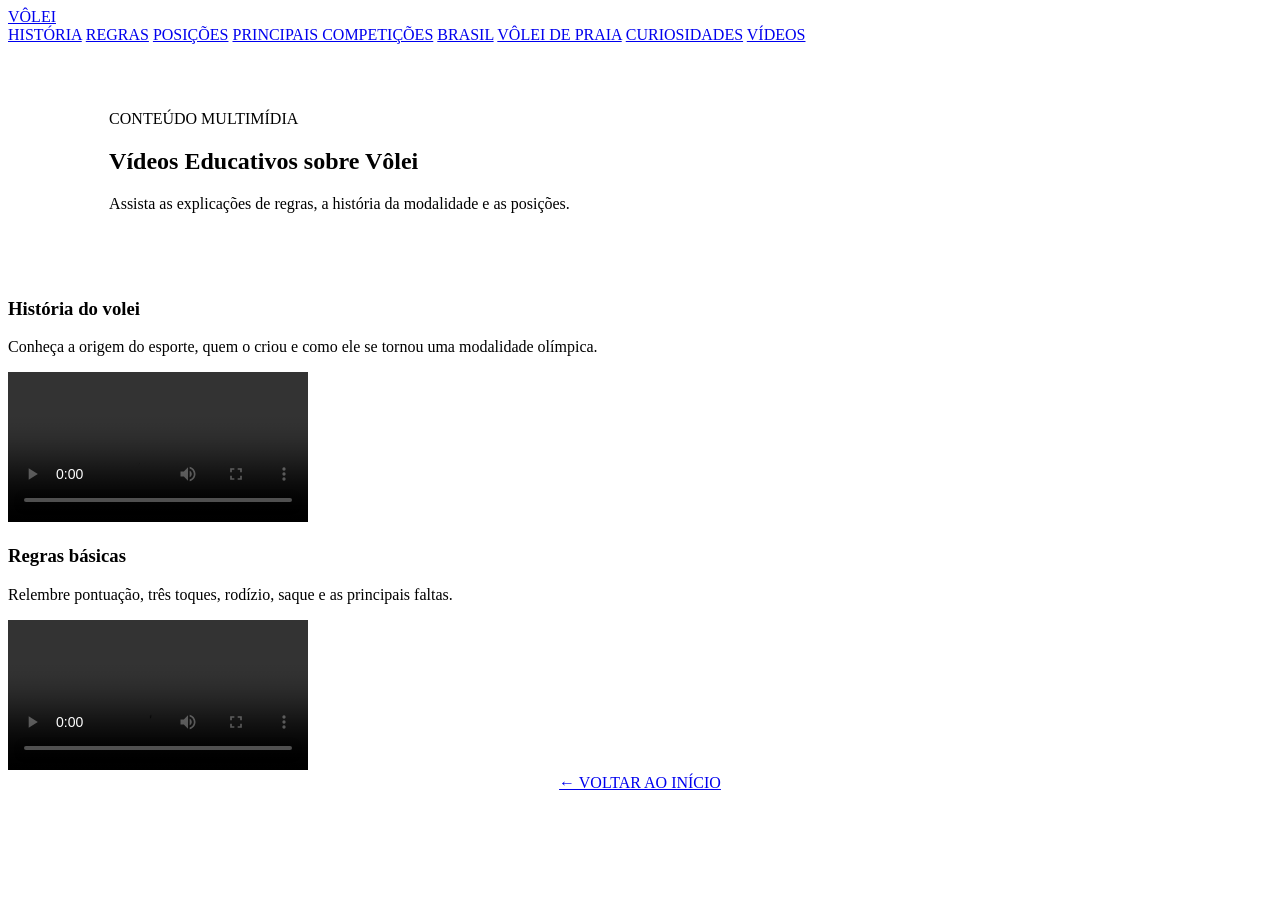
==== videos.html @ 38d1878a "videos.html" ====
<!DOCTYPE html>
<html lang="pt-BR">
<head>
    <meta charset="UTF-8">
    <meta name="viewport" content="width=device-width, initial-scale=1.0">
    <title>Vídeos - Vôlei</title>
    <link rel="stylesheet" href="style.css">
</head>
<body>
    <header>
        <nav class="navbar">
            <a href="index.html" class="logo">VÔLEI</a>
            <div class="menu">
                <a href="historia.html">HISTÓRIA</a>
                <a href="regras.html">REGRAS</a>
                <a href="posicoes.html">POSIÇÕES</a>
                <a href="campeoes.html">PRINCIPAIS COMPETIÇÕES</a>
                <a href="brasil.html">BRASIL</a>
                <a href="praia.html">VÔLEI DE PRAIA</a>
                <a href="curiosidades.html">CURIOSIDADES</a>
                <a href="videos.html">VÍDEOS</a>
            </div>
        </nav>
    </header>

    <main class="hero" style="min-height: auto; padding: 50px 8%;">
        <section class="conteudo" style="max-width: 100%;">
            <p class="subtitulo">CONTEÚDO MULTIMÍDIA</p>
            <h1>Vídeos Educativos sobre Vôlei</h1>
            <p class="descricao">Assista as explicações de regras, a história da modalidade e as posições.</p>
        </section>
    </main>

    <section class="galeria-videos">
        <article class="card-video">
            <h3>História do volei</h3>
            <p>Conheça a origem do esporte, quem o criou e como ele se tornou uma modalidade olímpica.</p>
            <video src="./midia/videoplayback.mp4" controls></video> 
        </article>
        <article class="card-video">
            <h3>Regras básicas</h3>
            <p>Relembre pontuação, três toques, rodízio, saque e as principais faltas.</p>
            <video src="./midia/videoregras.mp4" controls></video>
        </article>   

    </section>

    <div style="text-align: center; padding-bottom: 50px;">
        <a href="index.html" class="botao">← VOLTAR AO INÍCIO</a>
    </div>

    <script src="script.js"></script>
</body>
</html>
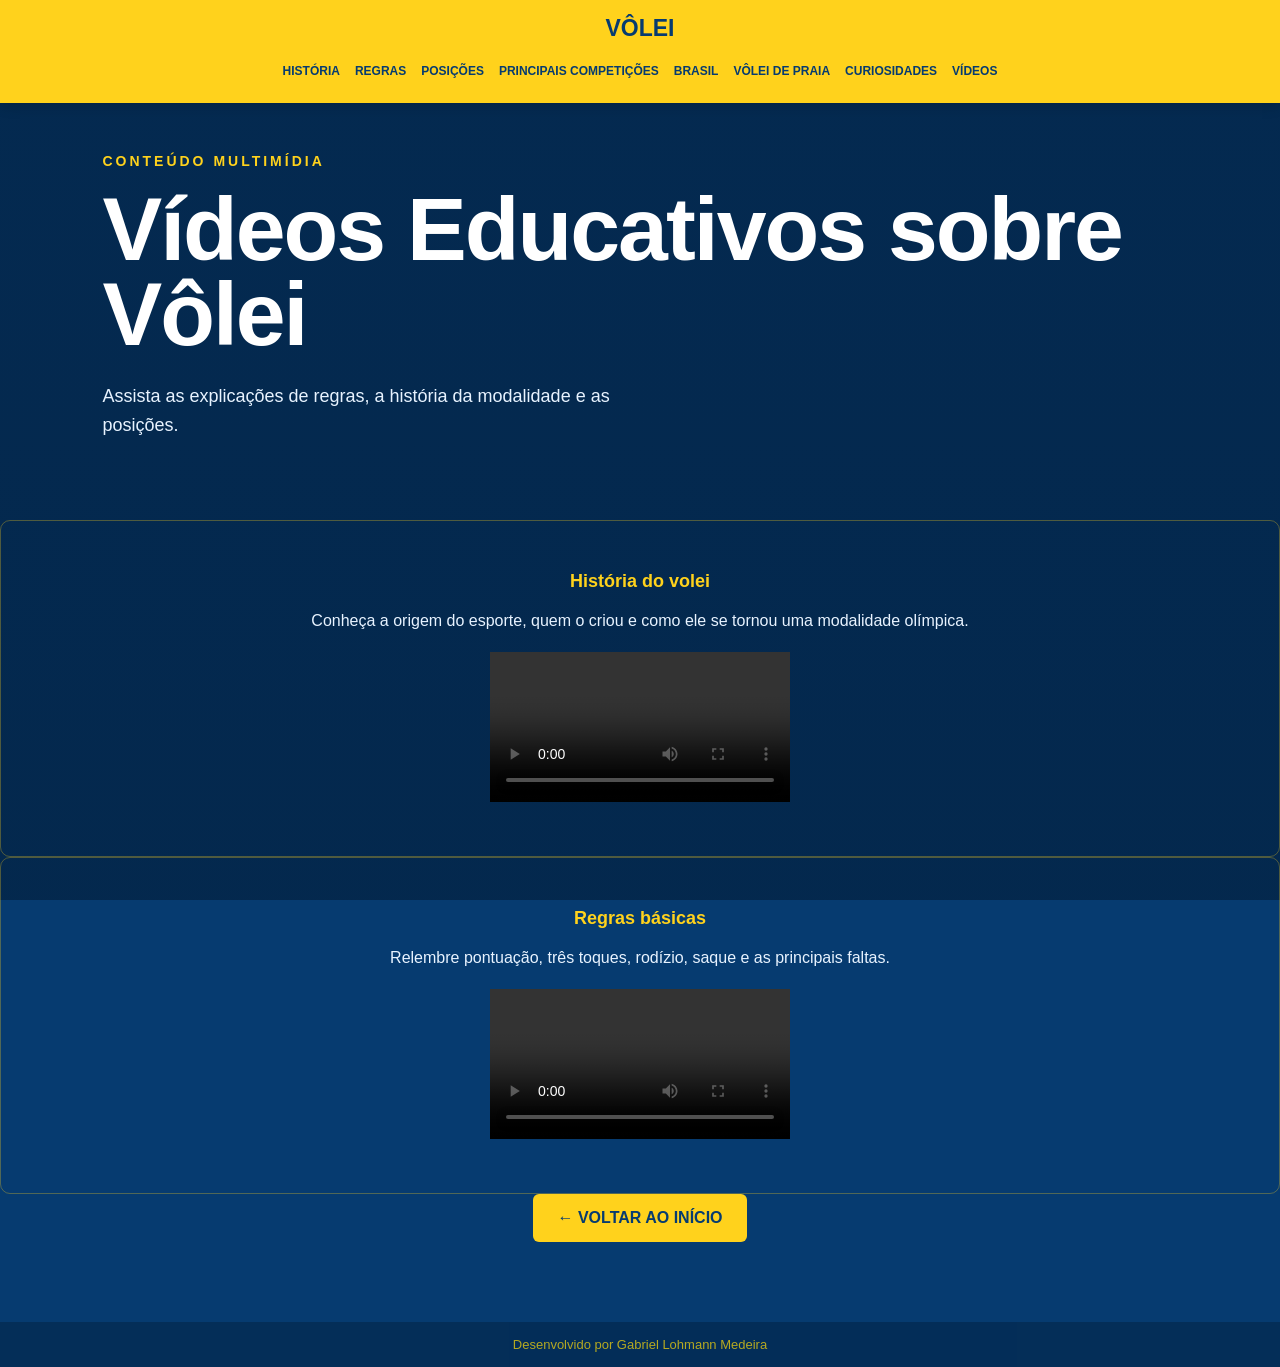
==== commit c55f98c4: "videos.html" ====
--- a/videos.html
+++ b/videos.html
@@ -49,6 +49,10 @@
         <a href="index.html" class="botao">← VOLTAR AO INÍCIO</a>
     </div>
 
+    <footer class="rodape">
+    <p>Desenvolvido por Gabriel Lohmann Medeira</p>
+    </footer>
+    
     <script src="script.js"></script>
 </body>
 </html>
--- a/style.css
+++ b/style.css
@@ -0,0 +1,365 @@
+* {
+    margin: 0;
+    padding: 0;
+    box-sizing: border-box;
+}
+
+body {
+    font-family: Arial, Helvetica, sans-serif;
+    background-color: #063b70;
+    background-image: linear-gradient(rgba(3, 35, 68, 0.72), rgba(3, 35, 68, 0.78)), url("fundo-volei.png");
+    background-size: cover;
+    background-position: center;
+    background-attachment: fixed;
+    background-repeat: no-repeat;
+    color: #fff;
+    min-height: 100vh;
+}
+
+.navbar {
+    width: 100%;
+    min-height: 76px;
+    background: #ffd21c;
+    display: flex;
+    align-items: center;
+    justify-content: space-between;
+    padding: 0 4%;
+    box-shadow: 0 3px 12px rgba(0, 0, 0, 0.18);
+}
+
+.logo {
+    color: #063b70;
+    text-decoration: none;
+    font-size: 23px;
+    font-weight: 800;
+    white-space: nowrap;
+}
+
+.menu {
+    display: flex;
+    align-items: center;
+    gap: 20px;
+}
+
+.menu a {
+    color: #063b70;
+    text-decoration: none;
+    font-size: 12px;
+    font-weight: 700;
+    transition: 0.25s;
+}
+
+.menu a:hover {
+    transform: translateY(-2px);
+    color: white;
+}
+
+.hero {
+    min-height: calc(100vh - 76px);
+    position: relative;
+    overflow: hidden;
+    display: flex;
+    align-items: center;
+    padding: 70px 8%;
+    background: transparent;
+}
+
+.conteudo {
+    position: relative;
+    z-index: 2;
+    max-width: 650px;
+}
+
+.subtitulo {
+    color: #ffd21c;
+    font-size: 14px;
+    font-weight: bold;
+    letter-spacing: 3px;
+    margin-bottom: 18px;
+}
+
+h1 {
+    font-size: clamp(45px, 7vw, 90px);
+    line-height: 0.95;
+    letter-spacing: -2px;
+    margin-bottom: 25px;
+}
+
+.descricao {
+    max-width: 550px;
+    font-size: 18px;
+    line-height: 1.6;
+    color: #e8f3ff;
+    margin-bottom: 30px;
+}
+
+.botao {
+    display: inline-block;
+    padding: 15px 24px;
+    background: #ffd21c;
+    color: #063b70;
+    text-decoration: none;
+    font-weight: 800;
+    border-radius: 6px;
+    transition: 0.25s;
+}
+
+.botao:hover {
+    transform: translateY(-3px);
+    box-shadow: 0 8px 20px rgba(0, 0, 0, 0.22);
+}
+
+.main-simulador {
+    padding: 50px 8%;
+    min-height: calc(100vh - 76px);
+}
+
+.topo-pagina {
+    margin-bottom: 30px;
+}
+
+.container-simulador {
+    display: flex;
+    gap: 40px;
+    flex-wrap: wrap;
+    align-items: center;
+}
+
+.quadra {
+    width: 420px;
+    height: 240px;
+    background: #e67e22;
+    border: 4px solid white;
+    position: relative;
+    border-radius: 8px;
+    box-shadow: 0 10px 25px rgba(0,0,0,0.3);
+}
+
+.rede-vertical {
+    position: absolute;
+    left: 50%;
+    top: 0;
+    bottom: 0;
+    width: 6px;
+    background: white;
+    transform: translateX(-50%);
+    display: flex;
+    align-items: center;
+    justify-content: center;
+    writing-mode: vertical-lr;
+    font-size: 10px;
+    font-weight: bold;
+    color: #063b70;
+    letter-spacing: 2px;
+}
+
+.pos-btn {
+    position: absolute;
+    width: 46px;
+    height: 46px;
+    background: #ffd21c;
+    color: #063b70;
+    border: 2px solid white;
+    border-radius: 50%;
+    font-weight: bold;
+    font-size: 16px;
+    cursor: pointer;
+    transform: translate(-50%, -50%);
+    transition: 0.2s;
+    display: flex;
+    align-items: center;
+    justify-content: center;
+    box-shadow: 0 4px 10px rgba(0,0,0,0.2);
+}
+
+.pos-btn:hover {
+    background: white;
+    transform: translate(-50%, -50%) scale(1.15);
+}
+
+.painel-info {
+    flex: 1;
+    min-width: 280px;
+    background: rgba(3, 35, 68, 0.88);
+    border: 2px solid #ffd21c;
+    padding: 25px;
+    border-radius: 10px;
+    box-shadow: 0 8px 20px rgba(0,0,0,0.25);
+}
+
+.secao-destaque {
+    padding: 60px 8%;
+    background: rgba(3, 43, 80, 0.52);
+    text-align: center;
+}
+
+.secao-destaque h2 {
+    font-size: 32px;
+    margin-bottom: 12px;
+    color: #ffd21c;
+}
+
+.secao-destaque p {
+    max-width: 600px;
+    margin: 0 auto 30px auto;
+    color: #d0e7ff;
+}
+
+.video-container {
+    position: relative;
+    width: 100%;
+    max-width: 700px;
+    margin: 0 auto;
+    padding-bottom: 56.25%;
+    height: 0;
+    border-radius: 10px;
+    overflow: hidden;
+    box-shadow: 0 10px 30px rgba(0,0,0,0.4);
+    border: 3px solid #ffd21c;
+}
+
+.video-container iframe {
+    position: absolute;
+    top: 0;
+    left: 0;
+    width: 100%;
+    height: 100%;
+}
+
+.videos {
+    display: grid;
+    grid-template-columns: repeat(auto-fit, minmax(320px, 1fr));
+    gap: 30px;
+    padding: 40px 8%;
+}
+
+.card-video {  
+    padding: 50px;
+    border-radius: 10px;
+    border: 1px solid rgba(255, 210, 28, 0.3);
+    text-align: center;
+}
+
+.card-video h3 {
+    font-size: 18px;
+    margin-bottom: 15px;
+    color: #ffd21c;
+}
+
+footer {
+    text-align: center;
+    padding: 20px;
+    font-size: 13px;
+    opacity: 0.7;
+    background: rgba(3, 35, 68, 0.78);
+}
+
+ .navbar {
+        flex-direction: column;
+        gap: 12px;
+        padding: 15px 4%;
+    }
+    
+    .menu {
+        flex-wrap: wrap;
+        justify-content: center;
+        gap: 10px 15px;
+    }
+
+    .quadra {
+        width: 100%;
+        max-width: 380px;
+        margin: 0 auto;
+    }
+
+
+.competicoes-grid {
+    display: grid;
+    grid-template-columns: repeat(auto-fit, minmax(240px, 1fr));
+    gap: 22px;
+    margin: 28px 0 35px;
+}
+.competicao-card {
+    background: rgba(3, 35, 68, 0.90);
+    border: 1px solid rgba(255, 210, 28, 0.75);
+    border-top: 4px solid #ffd21c;
+    border-radius: 10px;
+    padding: 23px;
+    box-shadow: 0 8px 22px rgba(0,0,0,0.25);
+}
+.competicao-card h2 {
+    color: #ffd21c;
+    font-size: 21px;
+    margin-bottom: 12px;
+}
+.competicao-card p {
+    color: #e8f3ff;
+    line-height: 1.65;
+    margin-bottom: 10px;
+}
+.competicao-card strong { color: #ffd21c; }
+.menu a { line-height: 1.5; }
+
+
+.artigo-visual { 
+    max-width: 900px;
+    margin: 0 0 28px; 
+    overflow: hidden;
+    border: 2px solid rgba(255,210,28,.85); 
+    border-radius: 14px; 
+    box-shadow: 0 12px 28px rgba(0,0,0,.28);
+    background: rgba(3,35,68,.8); }
+
+.artigo-visual img {
+     display: block; 
+     width: 100%; 
+     max-height: 360px; 
+     object-fit: cover; }
+
+.artigo-visual figcaption { 
+    padding: 9px 14px; 
+    color: #dcecff; 
+    font-size: 12px; 
+    text-align: right; }
+    
+    .artigo-visual1 { 
+    max-width: 100%;
+    margin: 0 0 28px; 
+    overflow: hidden;
+    border: 2px solid rgba(255,210,28,.85); 
+    border-radius: 14px; 
+    box-shadow: 0 12px 28px rgba(0,0,0,.28);
+    background: rgba(3,35,68,.8); }
+
+.artigo-visual1 img {
+     display: block; 
+     width: 100%; 
+     max-height: 360px; 
+     object-fit: cover; }
+
+.hero-visual {
+     width: min(43vw, 470px); 
+     position: absolute; 
+     right: 5%; 
+     top: 50%; 
+     transform: 
+     translateY(-50%); 
+     z-index: 1; filter: 
+     drop-shadow(0 14px 28px rgba(0,0,0,.25)); }
+.hero-visual img { display: block; width: 100%; border-radius: 24px; border: 2px solid rgba(255,210,28,.8); }
+.topo-pagina { max-width: 900px; }
+.topo-pagina .descricao { margin-top: 10px; }
+.painel-info p { color: #eef6ff; }
+.menu a { padding: 8px 0; }
+.card-video p { color: #e8f3ff; line-height: 1.7; margin-bottom: 18px; }
+.card-video .botao { font-size: 12px; padding: 12px 15px; }
+
+
+.rodape {
+  
+    color: #FFD700;
+    text-align: center;
+    padding: 15px;
+    margin-top: 30px;
+}
+
